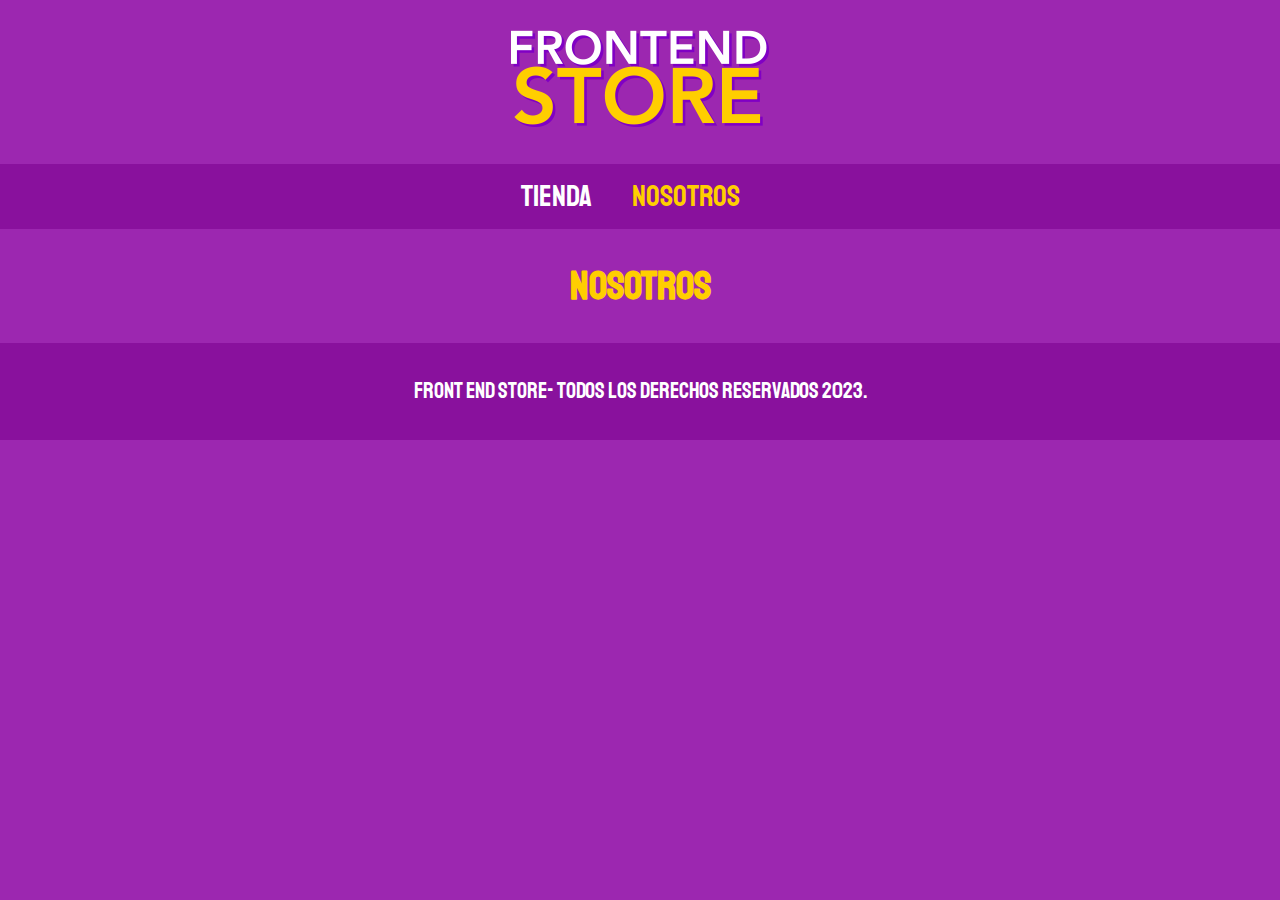
==== Nosotros.html @ 0ba67b3b "agergado de BEM." ====
<!DOCTYPE html>
<html lang="en">
<head>
    <meta charset="UTF-8">
    <meta name="viewport" content="width=device-width, initial-scale=1.0">
    <title>FRONTEND STORE</title>
    <link rel="stylesheet" href="css/normalize.css">
    <link rel="preconnect" href="https://fonts.googleapis.com">
<link rel="preconnect" href="https://fonts.gstatic.com" crossorigin>
<link href="https://fonts.googleapis.com/css2?family=Krub:wght@400;700&family=Staatliches&display=swap" rel="stylesheet">
    <link rel="stylesheet" href="css/style.css">
</head>
<body>
    <header class="header">
        <a href="index.html">
            <img  class="header__logo" src="./img/logo.png" alt="Logotipo">
        </a>
    </header>
    <nav class="navegacion">
        <a class="navegacion__enlace" href="index.html">Tienda</a>
        <a class="navegacion__enlace navegacino__enlace--activo" href="Nosotros.html">Nosotros</a>
    </nav>
    <main class="contenedor">
        <h1>Nosotros</h1>
    </main>
    <footer class="footer">
        <p class="footer__texto">Front End Store- Todos los derechos Reservados 2023.</p>
    </footer>
</body>
</html>
---- css/style.css ----
:root{
    --primario: #9C27B0;
    --pramriOscuro: #89119D;
    --secundario: #FFCE00;
    --secundarioOscuro: rgb(233,287,2);
    --blanco: #FFF;
    --negrono: #000;

    --fuentePrincipal: 'Staatliches', sans-serif;
}
/* apply a natural box layout model to all elements, but allowing components to change */
html {
    box-sizing: border-box;
    font-size: 62.5%;
}
*, *:before, *:after {
    box-sizing: inherit;
}

/*GLOBALES*/
body {
    background-color: var(--primario);
    font-size: 1.6rem;
    line-height: 1.5;
}

p{
    font-size: 1.8rem;
    font-family: Arial, Helvetica, sans-serif;
    color: var(--blanco);
}
a{
    text-decoration: none;
}
img{
    max-width: 100%;
}
.contenedor{
    max-width: 120rem;
    margin: 0 auto;
}
h1, h2, h3{
    text-align: center;
    color: var(--secundario);
    font-family: var(--fuentePrincipal);
}
h1{
    font-size: 4rem;
}
h2{
    font-size: 3.2rem;
}
h3{
    font-size: 2.4rem;
}

/*HEADER*/
header{
    display: flex;
    justify-content: center;
}
.header__logo{
    margin: 3rem 0;
}

/*FOOTER*/
.footer{
    background-color: var(--pramriOscuro);
    padding: 1rem 0;
    margin-top: 2rem;
}
.footer__texto{
    font-family: var(--fuentePrincipal);
    text-align: center;
    font-size: 2.2rem;
}

/*NAVEGACION*/
.navegacion{
    background-color: var(--pramriOscuro);
    padding: 1rem 0;
    display: flex;
    justify-content: center;
    gap: 2rem; /*SEPARACION FORMA NUEVA*/
}
.navegacion__enlace{
    font-family: var(--fuentePrincipal);
    color: var(--blanco);
    font-size: 3rem;
    margin-right: 2rem;
}

.navegacino__enlace--activo,
.navegacion__enlace:hover{
    color: var(--secundario);
}
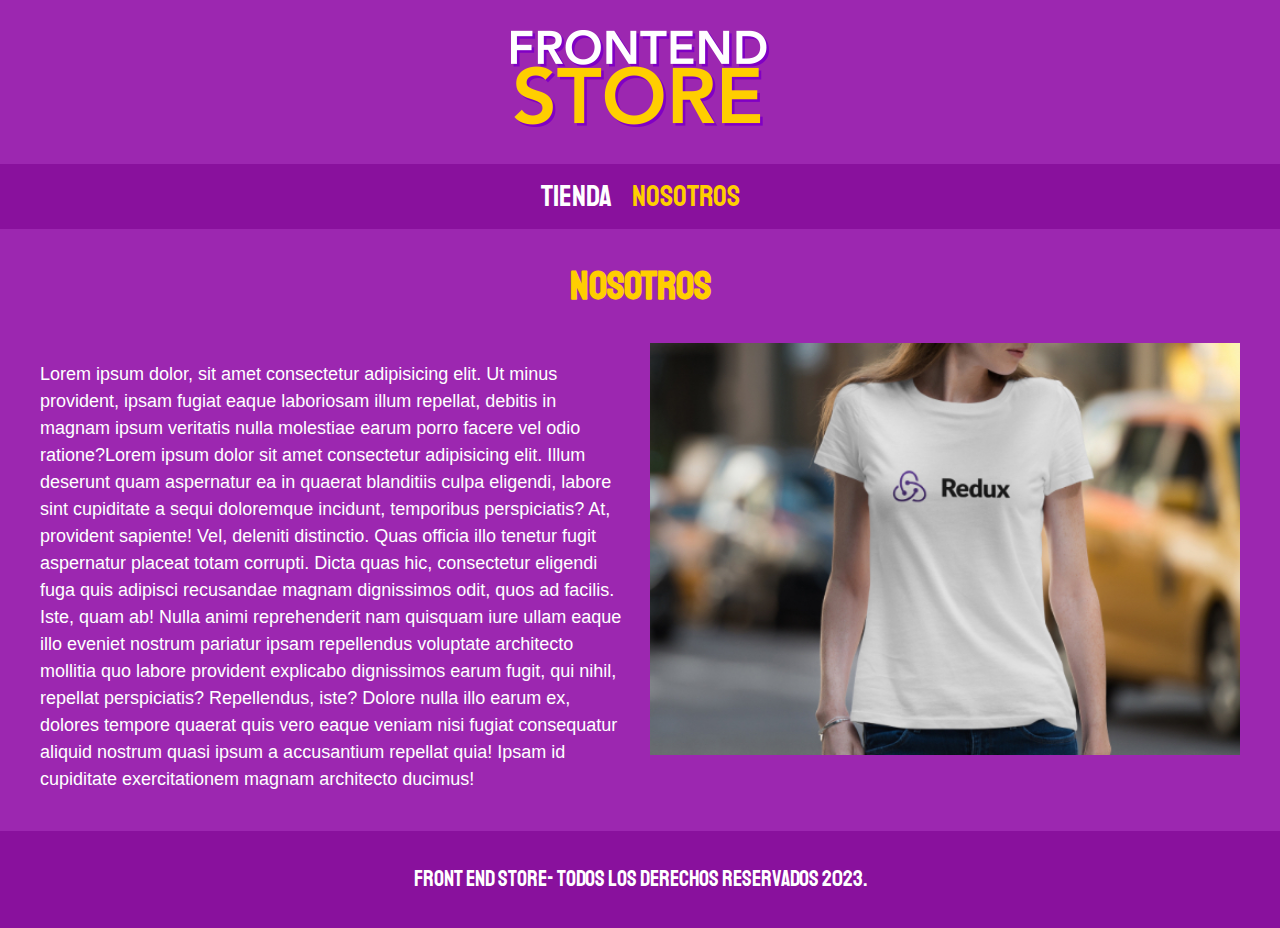
==== commit 1611742f: "dando estilos con CSS a la pagina de Nosotros." ====
--- a/Nosotros.html
+++ b/Nosotros.html
@@ -22,6 +22,15 @@
     </nav>
     <main class="contenedor">
         <h1>Nosotros</h1>
+        <div class="nosotros">
+            <div class="nosotros__contenido">
+                <p>Lorem ipsum dolor, sit amet consectetur adipisicing elit. Ut minus provident, ipsam fugiat eaque laboriosam illum repellat, debitis in magnam ipsum veritatis nulla molestiae earum porro facere vel odio ratione?Lorem ipsum dolor sit amet consectetur adipisicing elit. Illum deserunt quam aspernatur ea in quaerat blanditiis culpa eligendi, labore sint cupiditate a sequi doloremque incidunt, temporibus perspiciatis? At, provident sapiente!
+                Vel, deleniti distinctio. Quas officia illo tenetur fugit aspernatur placeat totam corrupti. Dicta quas hic, consectetur eligendi fuga quis adipisci recusandae magnam dignissimos odit, quos ad facilis. Iste, quam ab!
+                Nulla animi reprehenderit nam quisquam iure ullam eaque illo eveniet nostrum pariatur ipsam repellendus voluptate architecto mollitia quo labore provident explicabo dignissimos earum fugit, qui nihil, repellat perspiciatis? Repellendus, iste?
+                Dolore nulla illo earum ex, dolores tempore quaerat quis vero eaque veniam nisi fugiat consequatur aliquid nostrum quasi ipsum a accusantium repellat quia! Ipsam id cupiditate exercitationem magnam architecto ducimus!</p>
+            </div>
+            <img class="nosotros__imagen" src="img/nosotros.jpg" alt="imagen nosotros">
+        </div>
     </main>
     <footer class="footer">
         <p class="footer__texto">Front End Store- Todos los derechos Reservados 2023.</p>
--- a/css/style.css
+++ b/css/style.css
@@ -81,7 +81,7 @@
     padding: 1rem 0;
     display: flex;
     justify-content: center;
-    gap: 2rem; /*SEPARACION FORMA NUEVA*/
+    /*gap: 2rem; * SEPARACION FORMA NUEVA*/
 }
 .navegacion__enlace{
     font-family: var(--fuentePrincipal);
@@ -89,8 +89,88 @@
     font-size: 3rem;
     margin-right: 2rem;
 }
-
+.navegacion__enlace:last-of-type{/*LA PSEUDOCLASE NOS AYUDA A QUE LOS EFECTOS QUE APLIQUEMOS SOLO AFECTEN AL ULTIMO OBJETO.*/
+    margin-right: 0;
+}
 .navegacino__enlace--activo,
 .navegacion__enlace:hover{
     color: var(--secundario);
+}
+
+/*GRID*/
+.grid{
+    display: grid;
+    grid-template-columns: repeat(2, 1fr);
+    gap: 2rem;
+}
+@media (min-width: 768px) {
+    .grid{
+        grid-template-columns: repeat(3, 1fr);
+    }
+}
+
+/*PRODUCTO*/
+.producto{
+    background-color: var(--pramriOscuro);
+    padding: 1rem;
+}
+.producto__imagen{
+    width: 100%;
+}
+.producto__nombre{
+    font-size: 4rem;
+}
+.producto__precio{
+    font-size: 2.8rem;
+    color: var(--secundario);
+}
+.producto__nombre,
+.producto__precio{
+    font-family: var(--fuentePrincipal);
+    margin: 1rem 0;
+    text-align: center;
+    line-height: 1.2rem;
+}
+
+/*GRAFICOS*/
+.grafico{
+    min-height: 30rem;
+    background-repeat: no-repeat;
+    background-size: cover;
+    grid-column: 1 / 3;
+}
+.grafico--camisas{
+    grid-row: 2 / 3;
+    background-image: url(../img/grafico1.jpg);
+}
+.grafico--node{
+    background-image: url(../img/grafico2.jpg);
+    grid-row: 8 / 9;
+}
+@media (min-width: 768px) {
+    .grafico--node{
+        grid-row: 5 / 6;
+        grid-column: 2 / 4;
+    }
+}
+
+/*NOSOTROS*/
+.nosotros{
+    display: grid;
+    grid-template-rows: repeat(2, auto); 
+}
+@media (min-width: 768px) {
+    .nosotros{
+        grid-template-columns: repeat(2, 1fr);
+        column-gap: 2rem;
+    }
+}
+.nosotros__imagen{
+    grid-row: 1 / 2;
+    width: 100%;
+}
+@media (min-width: 768px) {
+    .nosotros__imagen{
+        grid-column: 2 / 3;
+    }
 }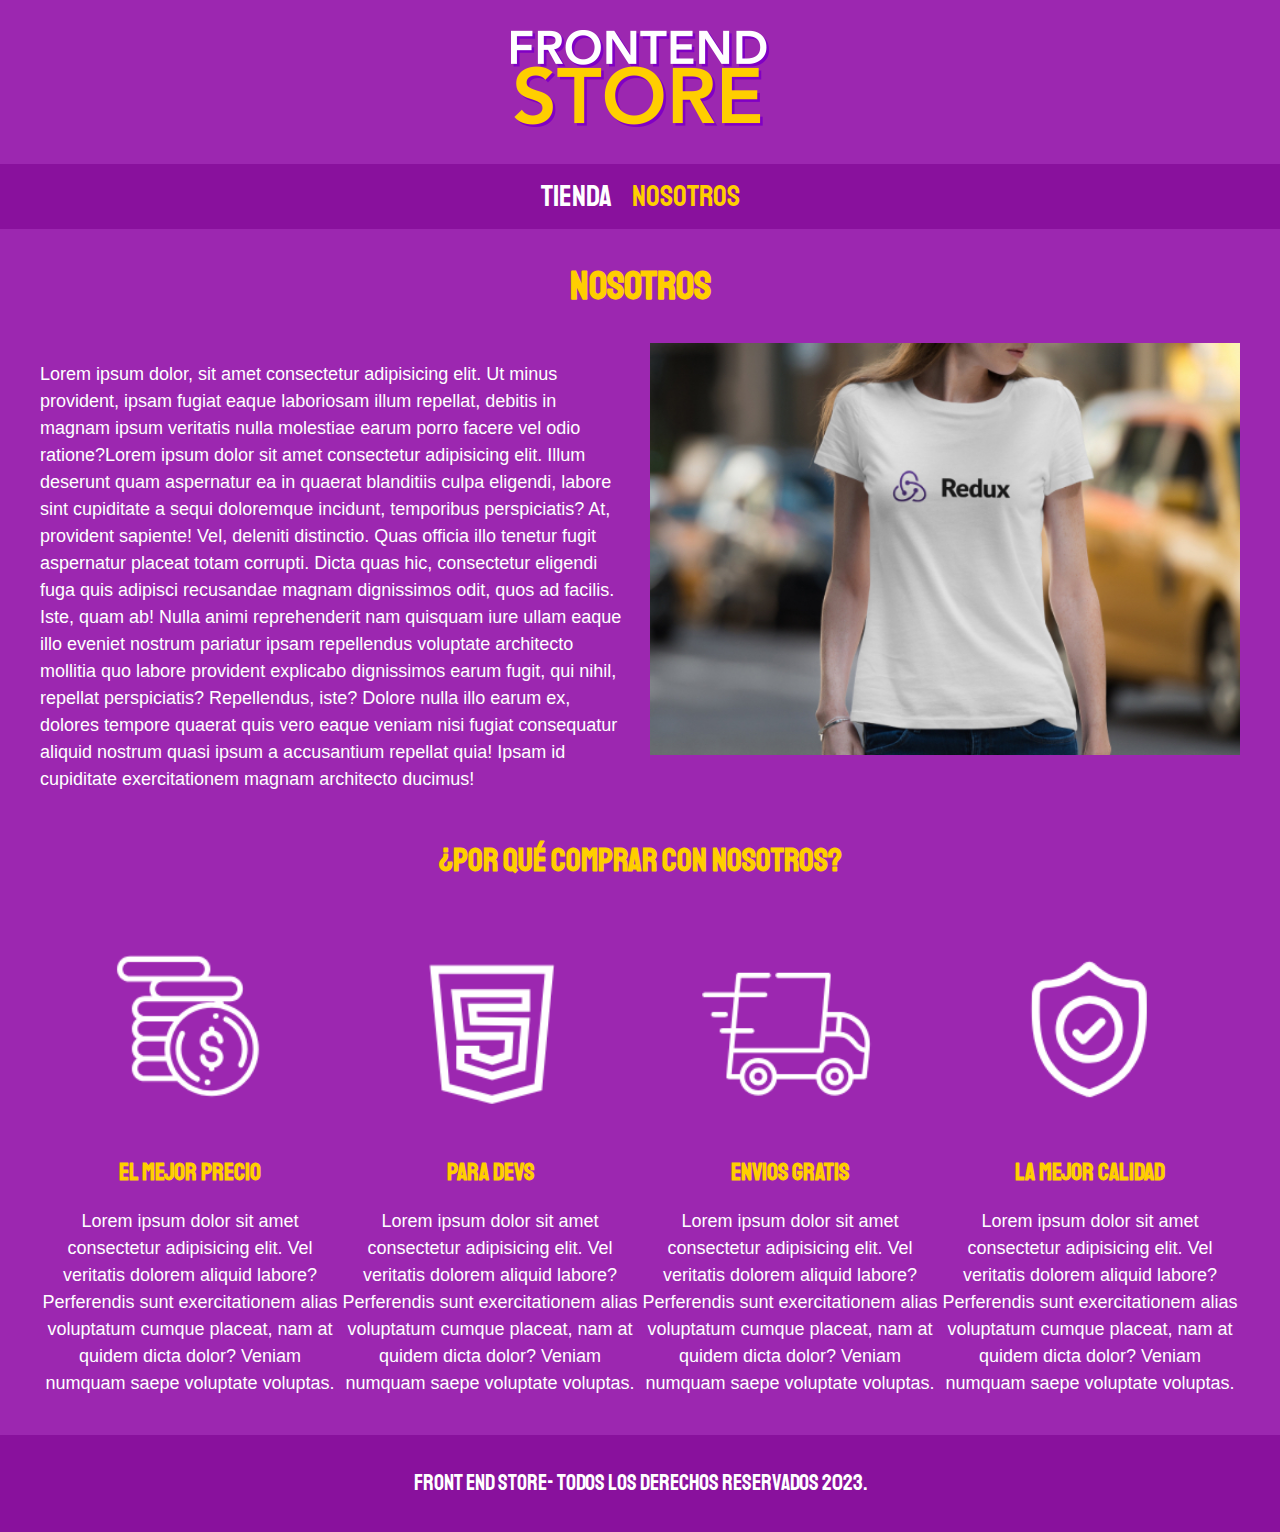
==== commit 8a3dd500: "Creando seccion iconos en Nosotros." ====
--- a/Nosotros.html
+++ b/Nosotros.html
@@ -32,6 +32,31 @@
             <img class="nosotros__imagen" src="img/nosotros.jpg" alt="imagen nosotros">
         </div>
     </main>
+    <section class="contenedor comprar">
+        <h2 class="comprar__titulo">¿Por qué comprar con nosotros?</h2>
+        <div class="bloques">
+            <div class="bloque">
+                <img class="bloque__imagen" src="img/icono_1.png"alt="¿Por que comprar?">
+                <h3 class="bloque__titulo">El mejor precio</h3>
+                <p>Lorem ipsum dolor sit amet consectetur adipisicing elit. Vel veritatis dolorem aliquid labore? Perferendis sunt exercitationem alias voluptatum cumque placeat, nam at quidem dicta dolor? Veniam numquam saepe voluptate voluptas.</p>
+            </div><!--.bloque-->
+            <div class="bloque">
+                <img class="bloque__imagen" src="img/icono_2.png"alt="Para Devs">
+                <h3 class="bloque__titulo">Para Devs</h3>
+                <p>Lorem ipsum dolor sit amet consectetur adipisicing elit. Vel veritatis dolorem aliquid labore? Perferendis sunt exercitationem alias voluptatum cumque placeat, nam at quidem dicta dolor? Veniam numquam saepe voluptate voluptas.</p>
+            </div><!--.bloque-->
+            <div class="bloque">
+                <img class="bloque__imagen" src="img/icono_3.png"alt="Envios Gratis">
+                <h3 class="bloque__titulo">envios Gratis</h3>
+                <p>Lorem ipsum dolor sit amet consectetur adipisicing elit. Vel veritatis dolorem aliquid labore? Perferendis sunt exercitationem alias voluptatum cumque placeat, nam at quidem dicta dolor? Veniam numquam saepe voluptate voluptas.</p>
+            </div><!--.bloque-->
+            <div class="bloque">
+                <img class="bloque__imagen" src="img/icono_4.png"alt="La mejor calidad">
+                <h3 class="bloque__titulo">La mejor calidad</h3>
+                <p>Lorem ipsum dolor sit amet consectetur adipisicing elit. Vel veritatis dolorem aliquid labore? Perferendis sunt exercitationem alias voluptatum cumque placeat, nam at quidem dicta dolor? Veniam numquam saepe voluptate voluptas.</p>
+            </div><!--.bloque-->
+        </div><!--.bloques-->
+    </section>
     <footer class="footer">
         <p class="footer__texto">Front End Store- Todos los derechos Reservados 2023.</p>
     </footer>
--- a/css/style.css
+++ b/css/style.css
@@ -173,4 +173,24 @@
     .nosotros__imagen{
         grid-column: 2 / 3;
     }
-}+}
+
+/*BLOQUES*/
+.bloques{
+    display: grid;
+    grid-template-columns: repeat(2, 1fr);
+}
+@media (min-width: 768px) {
+    .bloques{
+        grid-template-columns: repeat(4, 1fr);
+    }
+}
+.bloque{
+    text-align: center;
+}
+.bloque__imagen{
+    width: 100%;
+}
+.bloque__titulo{
+    margin: 0;
+}
